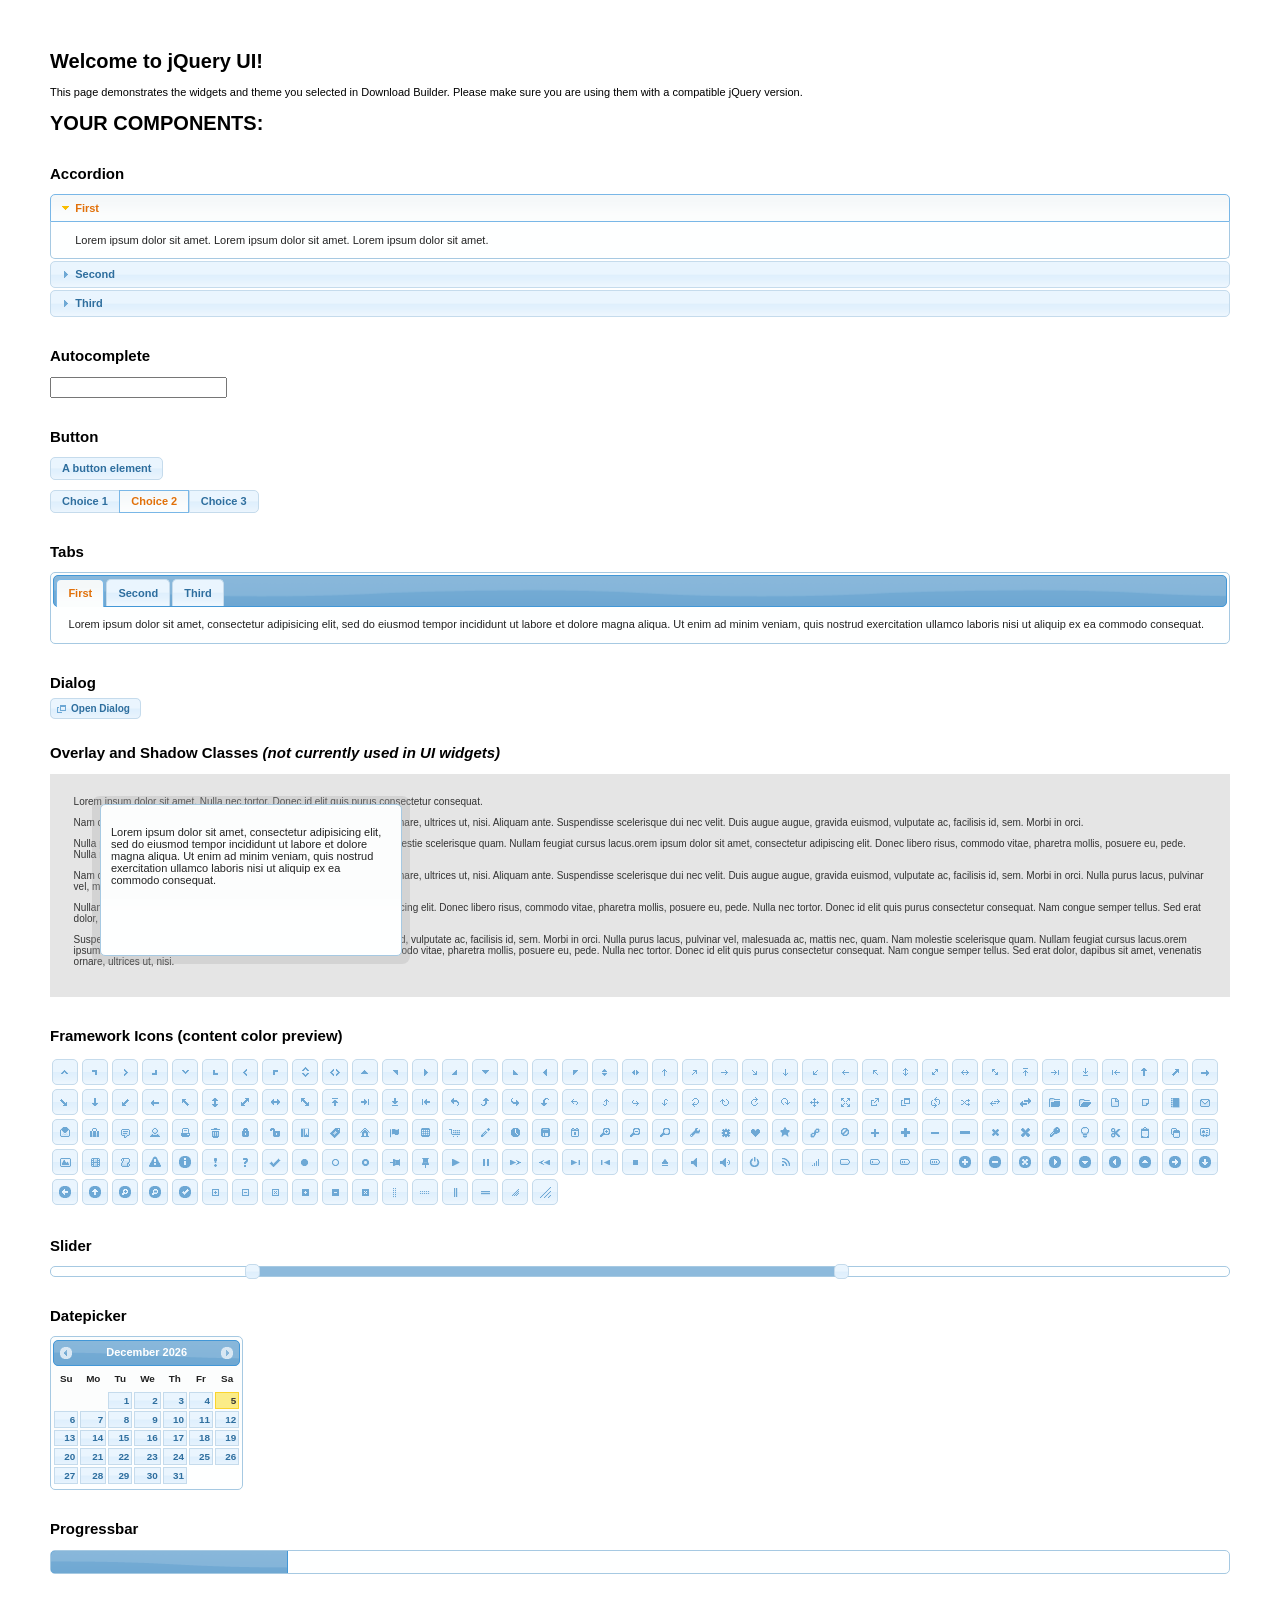
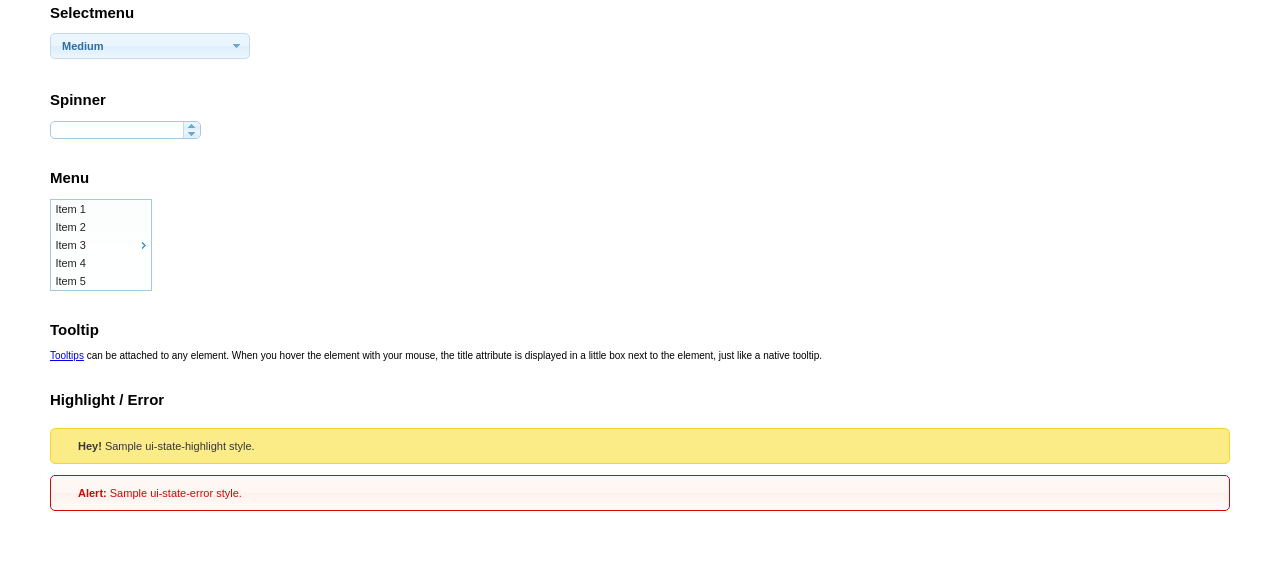
==== index.html @ 369e03dc "jquery-ui and jquery-2.4.1" ====
<!doctype html>
<html lang="us">
<head>
	<meta charset="utf-8">
	<title>jQuery UI Example Page</title>
	<link href="jquery-ui.css" rel="stylesheet">
	<style>
	body{
		font: 62.5% "Trebuchet MS", sans-serif;
		margin: 50px;
	}
	.demoHeaders {
		margin-top: 2em;
	}
	#dialog-link {
		padding: .4em 1em .4em 20px;
		text-decoration: none;
		position: relative;
	}
	#dialog-link span.ui-icon {
		margin: 0 5px 0 0;
		position: absolute;
		left: .2em;
		top: 50%;
		margin-top: -8px;
	}
	#icons {
		margin: 0;
		padding: 0;
	}
	#icons li {
		margin: 2px;
		position: relative;
		padding: 4px 0;
		cursor: pointer;
		float: left;
		list-style: none;
	}
	#icons span.ui-icon {
		float: left;
		margin: 0 4px;
	}
	.fakewindowcontain .ui-widget-overlay {
		position: absolute;
	}
	select {
		width: 200px;
	}
	</style>
</head>
<body>

<h1>Welcome to jQuery UI!</h1>

<div class="ui-widget">
	<p>This page demonstrates the widgets and theme you selected in Download Builder. Please make sure you are using them with a compatible jQuery version.</p>
</div>

<h1>YOUR COMPONENTS:</h1>


<!-- Accordion -->
<h2 class="demoHeaders">Accordion</h2>
<div id="accordion">
	<h3>First</h3>
	<div>Lorem ipsum dolor sit amet. Lorem ipsum dolor sit amet. Lorem ipsum dolor sit amet.</div>
	<h3>Second</h3>
	<div>Phasellus mattis tincidunt nibh.</div>
	<h3>Third</h3>
	<div>Nam dui erat, auctor a, dignissim quis.</div>
</div>



<!-- Autocomplete -->
<h2 class="demoHeaders">Autocomplete</h2>
<div>
	<input id="autocomplete" title="type &quot;a&quot;">
</div>



<!-- Button -->
<h2 class="demoHeaders">Button</h2>
<button id="button">A button element</button>
<form style="margin-top: 1em;">
	<div id="radioset">
		<input type="radio" id="radio1" name="radio"><label for="radio1">Choice 1</label>
		<input type="radio" id="radio2" name="radio" checked="checked"><label for="radio2">Choice 2</label>
		<input type="radio" id="radio3" name="radio"><label for="radio3">Choice 3</label>
	</div>
</form>



<!-- Tabs -->
<h2 class="demoHeaders">Tabs</h2>
<div id="tabs">
	<ul>
		<li><a href="#tabs-1">First</a></li>
		<li><a href="#tabs-2">Second</a></li>
		<li><a href="#tabs-3">Third</a></li>
	</ul>
	<div id="tabs-1">Lorem ipsum dolor sit amet, consectetur adipisicing elit, sed do eiusmod tempor incididunt ut labore et dolore magna aliqua. Ut enim ad minim veniam, quis nostrud exercitation ullamco laboris nisi ut aliquip ex ea commodo consequat.</div>
	<div id="tabs-2">Phasellus mattis tincidunt nibh. Cras orci urna, blandit id, pretium vel, aliquet ornare, felis. Maecenas scelerisque sem non nisl. Fusce sed lorem in enim dictum bibendum.</div>
	<div id="tabs-3">Nam dui erat, auctor a, dignissim quis, sollicitudin eu, felis. Pellentesque nisi urna, interdum eget, sagittis et, consequat vestibulum, lacus. Mauris porttitor ullamcorper augue.</div>
</div>



<!-- Dialog NOTE: Dialog is not generated by UI in this demo so it can be visually styled in themeroller-->
<h2 class="demoHeaders">Dialog</h2>
<p><a href="#" id="dialog-link" class="ui-state-default ui-corner-all"><span class="ui-icon ui-icon-newwin"></span>Open Dialog</a></p>

<h2 class="demoHeaders">Overlay and Shadow Classes <em>(not currently used in UI widgets)</em></h2>
<div style="position: relative; width: 96%; height: 200px; padding:1% 2%; overflow:hidden;" class="fakewindowcontain">
	<p>Lorem ipsum dolor sit amet,  Nulla nec tortor. Donec id elit quis purus consectetur consequat. </p><p>Nam congue semper tellus. Sed erat dolor, dapibus sit amet, venenatis ornare, ultrices ut, nisi. Aliquam ante. Suspendisse scelerisque dui nec velit. Duis augue augue, gravida euismod, vulputate ac, facilisis id, sem. Morbi in orci. </p><p>Nulla purus lacus, pulvinar vel, malesuada ac, mattis nec, quam. Nam molestie scelerisque quam. Nullam feugiat cursus lacus.orem ipsum dolor sit amet, consectetur adipiscing elit. Donec libero risus, commodo vitae, pharetra mollis, posuere eu, pede. Nulla nec tortor. Donec id elit quis purus consectetur consequat. </p><p>Nam congue semper tellus. Sed erat dolor, dapibus sit amet, venenatis ornare, ultrices ut, nisi. Aliquam ante. Suspendisse scelerisque dui nec velit. Duis augue augue, gravida euismod, vulputate ac, facilisis id, sem. Morbi in orci. Nulla purus lacus, pulvinar vel, malesuada ac, mattis nec, quam. Nam molestie scelerisque quam. </p><p>Nullam feugiat cursus lacus.orem ipsum dolor sit amet, consectetur adipiscing elit. Donec libero risus, commodo vitae, pharetra mollis, posuere eu, pede. Nulla nec tortor. Donec id elit quis purus consectetur consequat. Nam congue semper tellus. Sed erat dolor, dapibus sit amet, venenatis ornare, ultrices ut, nisi. Aliquam ante. </p><p>Suspendisse scelerisque dui nec velit. Duis augue augue, gravida euismod, vulputate ac, facilisis id, sem. Morbi in orci. Nulla purus lacus, pulvinar vel, malesuada ac, mattis nec, quam. Nam molestie scelerisque quam. Nullam feugiat cursus lacus.orem ipsum dolor sit amet, consectetur adipiscing elit. Donec libero risus, commodo vitae, pharetra mollis, posuere eu, pede. Nulla nec tortor. Donec id elit quis purus consectetur consequat. Nam congue semper tellus. Sed erat dolor, dapibus sit amet, venenatis ornare, ultrices ut, nisi. </p>

	<!-- ui-dialog -->
	<div class="ui-overlay"><div class="ui-widget-overlay"></div><div class="ui-widget-shadow ui-corner-all" style="width: 302px; height: 152px; position: absolute; left: 50px; top: 30px;"></div></div>
	<div style="position: absolute; width: 280px; height: 130px;left: 50px; top: 30px; padding: 10px;" class="ui-widget ui-widget-content ui-corner-all">
		<div class="ui-dialog-content ui-widget-content" style="background: none; border: 0;">
			<p>Lorem ipsum dolor sit amet, consectetur adipisicing elit, sed do eiusmod tempor incididunt ut labore et dolore magna aliqua. Ut enim ad minim veniam, quis nostrud exercitation ullamco laboris nisi ut aliquip ex ea commodo consequat.</p>
		</div>
	</div>

</div>

<!-- ui-dialog -->
<div id="dialog" title="Dialog Title">
	<p>Lorem ipsum dolor sit amet, consectetur adipisicing elit, sed do eiusmod tempor incididunt ut labore et dolore magna aliqua. Ut enim ad minim veniam, quis nostrud exercitation ullamco laboris nisi ut aliquip ex ea commodo consequat.</p>
</div>



<h2 class="demoHeaders">Framework Icons (content color preview)</h2>
<ul id="icons" class="ui-widget ui-helper-clearfix">
	<li class="ui-state-default ui-corner-all" title=".ui-icon-carat-1-n"><span class="ui-icon ui-icon-carat-1-n"></span></li>
	<li class="ui-state-default ui-corner-all" title=".ui-icon-carat-1-ne"><span class="ui-icon ui-icon-carat-1-ne"></span></li>
	<li class="ui-state-default ui-corner-all" title=".ui-icon-carat-1-e"><span class="ui-icon ui-icon-carat-1-e"></span></li>
	<li class="ui-state-default ui-corner-all" title=".ui-icon-carat-1-se"><span class="ui-icon ui-icon-carat-1-se"></span></li>
	<li class="ui-state-default ui-corner-all" title=".ui-icon-carat-1-s"><span class="ui-icon ui-icon-carat-1-s"></span></li>
	<li class="ui-state-default ui-corner-all" title=".ui-icon-carat-1-sw"><span class="ui-icon ui-icon-carat-1-sw"></span></li>
	<li class="ui-state-default ui-corner-all" title=".ui-icon-carat-1-w"><span class="ui-icon ui-icon-carat-1-w"></span></li>
	<li class="ui-state-default ui-corner-all" title=".ui-icon-carat-1-nw"><span class="ui-icon ui-icon-carat-1-nw"></span></li>
	<li class="ui-state-default ui-corner-all" title=".ui-icon-carat-2-n-s"><span class="ui-icon ui-icon-carat-2-n-s"></span></li>
	<li class="ui-state-default ui-corner-all" title=".ui-icon-carat-2-e-w"><span class="ui-icon ui-icon-carat-2-e-w"></span></li>
	<li class="ui-state-default ui-corner-all" title=".ui-icon-triangle-1-n"><span class="ui-icon ui-icon-triangle-1-n"></span></li>
	<li class="ui-state-default ui-corner-all" title=".ui-icon-triangle-1-ne"><span class="ui-icon ui-icon-triangle-1-ne"></span></li>
	<li class="ui-state-default ui-corner-all" title=".ui-icon-triangle-1-e"><span class="ui-icon ui-icon-triangle-1-e"></span></li>
	<li class="ui-state-default ui-corner-all" title=".ui-icon-triangle-1-se"><span class="ui-icon ui-icon-triangle-1-se"></span></li>
	<li class="ui-state-default ui-corner-all" title=".ui-icon-triangle-1-s"><span class="ui-icon ui-icon-triangle-1-s"></span></li>
	<li class="ui-state-default ui-corner-all" title=".ui-icon-triangle-1-sw"><span class="ui-icon ui-icon-triangle-1-sw"></span></li>
	<li class="ui-state-default ui-corner-all" title=".ui-icon-triangle-1-w"><span class="ui-icon ui-icon-triangle-1-w"></span></li>
	<li class="ui-state-default ui-corner-all" title=".ui-icon-triangle-1-nw"><span class="ui-icon ui-icon-triangle-1-nw"></span></li>
	<li class="ui-state-default ui-corner-all" title=".ui-icon-triangle-2-n-s"><span class="ui-icon ui-icon-triangle-2-n-s"></span></li>
	<li class="ui-state-default ui-corner-all" title=".ui-icon-triangle-2-e-w"><span class="ui-icon ui-icon-triangle-2-e-w"></span></li>
	<li class="ui-state-default ui-corner-all" title=".ui-icon-arrow-1-n"><span class="ui-icon ui-icon-arrow-1-n"></span></li>
	<li class="ui-state-default ui-corner-all" title=".ui-icon-arrow-1-ne"><span class="ui-icon ui-icon-arrow-1-ne"></span></li>
	<li class="ui-state-default ui-corner-all" title=".ui-icon-arrow-1-e"><span class="ui-icon ui-icon-arrow-1-e"></span></li>
	<li class="ui-state-default ui-corner-all" title=".ui-icon-arrow-1-se"><span class="ui-icon ui-icon-arrow-1-se"></span></li>
	<li class="ui-state-default ui-corner-all" title=".ui-icon-arrow-1-s"><span class="ui-icon ui-icon-arrow-1-s"></span></li>
	<li class="ui-state-default ui-corner-all" title=".ui-icon-arrow-1-sw"><span class="ui-icon ui-icon-arrow-1-sw"></span></li>
	<li class="ui-state-default ui-corner-all" title=".ui-icon-arrow-1-w"><span class="ui-icon ui-icon-arrow-1-w"></span></li>
	<li class="ui-state-default ui-corner-all" title=".ui-icon-arrow-1-nw"><span class="ui-icon ui-icon-arrow-1-nw"></span></li>
	<li class="ui-state-default ui-corner-all" title=".ui-icon-arrow-2-n-s"><span class="ui-icon ui-icon-arrow-2-n-s"></span></li>
	<li class="ui-state-default ui-corner-all" title=".ui-icon-arrow-2-ne-sw"><span class="ui-icon ui-icon-arrow-2-ne-sw"></span></li>
	<li class="ui-state-default ui-corner-all" title=".ui-icon-arrow-2-e-w"><span class="ui-icon ui-icon-arrow-2-e-w"></span></li>
	<li class="ui-state-default ui-corner-all" title=".ui-icon-arrow-2-se-nw"><span class="ui-icon ui-icon-arrow-2-se-nw"></span></li>
	<li class="ui-state-default ui-corner-all" title=".ui-icon-arrowstop-1-n"><span class="ui-icon ui-icon-arrowstop-1-n"></span></li>
	<li class="ui-state-default ui-corner-all" title=".ui-icon-arrowstop-1-e"><span class="ui-icon ui-icon-arrowstop-1-e"></span></li>
	<li class="ui-state-default ui-corner-all" title=".ui-icon-arrowstop-1-s"><span class="ui-icon ui-icon-arrowstop-1-s"></span></li>
	<li class="ui-state-default ui-corner-all" title=".ui-icon-arrowstop-1-w"><span class="ui-icon ui-icon-arrowstop-1-w"></span></li>
	<li class="ui-state-default ui-corner-all" title=".ui-icon-arrowthick-1-n"><span class="ui-icon ui-icon-arrowthick-1-n"></span></li>
	<li class="ui-state-default ui-corner-all" title=".ui-icon-arrowthick-1-ne"><span class="ui-icon ui-icon-arrowthick-1-ne"></span></li>
	<li class="ui-state-default ui-corner-all" title=".ui-icon-arrowthick-1-e"><span class="ui-icon ui-icon-arrowthick-1-e"></span></li>
	<li class="ui-state-default ui-corner-all" title=".ui-icon-arrowthick-1-se"><span class="ui-icon ui-icon-arrowthick-1-se"></span></li>
	<li class="ui-state-default ui-corner-all" title=".ui-icon-arrowthick-1-s"><span class="ui-icon ui-icon-arrowthick-1-s"></span></li>
	<li class="ui-state-default ui-corner-all" title=".ui-icon-arrowthick-1-sw"><span class="ui-icon ui-icon-arrowthick-1-sw"></span></li>
	<li class="ui-state-default ui-corner-all" title=".ui-icon-arrowthick-1-w"><span class="ui-icon ui-icon-arrowthick-1-w"></span></li>
	<li class="ui-state-default ui-corner-all" title=".ui-icon-arrowthick-1-nw"><span class="ui-icon ui-icon-arrowthick-1-nw"></span></li>
	<li class="ui-state-default ui-corner-all" title=".ui-icon-arrowthick-2-n-s"><span class="ui-icon ui-icon-arrowthick-2-n-s"></span></li>
	<li class="ui-state-default ui-corner-all" title=".ui-icon-arrowthick-2-ne-sw"><span class="ui-icon ui-icon-arrowthick-2-ne-sw"></span></li>
	<li class="ui-state-default ui-corner-all" title=".ui-icon-arrowthick-2-e-w"><span class="ui-icon ui-icon-arrowthick-2-e-w"></span></li>
	<li class="ui-state-default ui-corner-all" title=".ui-icon-arrowthick-2-se-nw"><span class="ui-icon ui-icon-arrowthick-2-se-nw"></span></li>
	<li class="ui-state-default ui-corner-all" title=".ui-icon-arrowthickstop-1-n"><span class="ui-icon ui-icon-arrowthickstop-1-n"></span></li>
	<li class="ui-state-default ui-corner-all" title=".ui-icon-arrowthickstop-1-e"><span class="ui-icon ui-icon-arrowthickstop-1-e"></span></li>
	<li class="ui-state-default ui-corner-all" title=".ui-icon-arrowthickstop-1-s"><span class="ui-icon ui-icon-arrowthickstop-1-s"></span></li>
	<li class="ui-state-default ui-corner-all" title=".ui-icon-arrowthickstop-1-w"><span class="ui-icon ui-icon-arrowthickstop-1-w"></span></li>
	<li class="ui-state-default ui-corner-all" title=".ui-icon-arrowreturnthick-1-w"><span class="ui-icon ui-icon-arrowreturnthick-1-w"></span></li>
	<li class="ui-state-default ui-corner-all" title=".ui-icon-arrowreturnthick-1-n"><span class="ui-icon ui-icon-arrowreturnthick-1-n"></span></li>
	<li class="ui-state-default ui-corner-all" title=".ui-icon-arrowreturnthick-1-e"><span class="ui-icon ui-icon-arrowreturnthick-1-e"></span></li>
	<li class="ui-state-default ui-corner-all" title=".ui-icon-arrowreturnthick-1-s"><span class="ui-icon ui-icon-arrowreturnthick-1-s"></span></li>
	<li class="ui-state-default ui-corner-all" title=".ui-icon-arrowreturn-1-w"><span class="ui-icon ui-icon-arrowreturn-1-w"></span></li>
	<li class="ui-state-default ui-corner-all" title=".ui-icon-arrowreturn-1-n"><span class="ui-icon ui-icon-arrowreturn-1-n"></span></li>
	<li class="ui-state-default ui-corner-all" title=".ui-icon-arrowreturn-1-e"><span class="ui-icon ui-icon-arrowreturn-1-e"></span></li>
	<li class="ui-state-default ui-corner-all" title=".ui-icon-arrowreturn-1-s"><span class="ui-icon ui-icon-arrowreturn-1-s"></span></li>
	<li class="ui-state-default ui-corner-all" title=".ui-icon-arrowrefresh-1-w"><span class="ui-icon ui-icon-arrowrefresh-1-w"></span></li>
	<li class="ui-state-default ui-corner-all" title=".ui-icon-arrowrefresh-1-n"><span class="ui-icon ui-icon-arrowrefresh-1-n"></span></li>
	<li class="ui-state-default ui-corner-all" title=".ui-icon-arrowrefresh-1-e"><span class="ui-icon ui-icon-arrowrefresh-1-e"></span></li>
	<li class="ui-state-default ui-corner-all" title=".ui-icon-arrowrefresh-1-s"><span class="ui-icon ui-icon-arrowrefresh-1-s"></span></li>
	<li class="ui-state-default ui-corner-all" title=".ui-icon-arrow-4"><span class="ui-icon ui-icon-arrow-4"></span></li>
	<li class="ui-state-default ui-corner-all" title=".ui-icon-arrow-4-diag"><span class="ui-icon ui-icon-arrow-4-diag"></span></li>
	<li class="ui-state-default ui-corner-all" title=".ui-icon-extlink"><span class="ui-icon ui-icon-extlink"></span></li>
	<li class="ui-state-default ui-corner-all" title=".ui-icon-newwin"><span class="ui-icon ui-icon-newwin"></span></li>
	<li class="ui-state-default ui-corner-all" title=".ui-icon-refresh"><span class="ui-icon ui-icon-refresh"></span></li>
	<li class="ui-state-default ui-corner-all" title=".ui-icon-shuffle"><span class="ui-icon ui-icon-shuffle"></span></li>
	<li class="ui-state-default ui-corner-all" title=".ui-icon-transfer-e-w"><span class="ui-icon ui-icon-transfer-e-w"></span></li>
	<li class="ui-state-default ui-corner-all" title=".ui-icon-transferthick-e-w"><span class="ui-icon ui-icon-transferthick-e-w"></span></li>
	<li class="ui-state-default ui-corner-all" title=".ui-icon-folder-collapsed"><span class="ui-icon ui-icon-folder-collapsed"></span></li>
	<li class="ui-state-default ui-corner-all" title=".ui-icon-folder-open"><span class="ui-icon ui-icon-folder-open"></span></li>
	<li class="ui-state-default ui-corner-all" title=".ui-icon-document"><span class="ui-icon ui-icon-document"></span></li>
	<li class="ui-state-default ui-corner-all" title=".ui-icon-document-b"><span class="ui-icon ui-icon-document-b"></span></li>
	<li class="ui-state-default ui-corner-all" title=".ui-icon-note"><span class="ui-icon ui-icon-note"></span></li>
	<li class="ui-state-default ui-corner-all" title=".ui-icon-mail-closed"><span class="ui-icon ui-icon-mail-closed"></span></li>
	<li class="ui-state-default ui-corner-all" title=".ui-icon-mail-open"><span class="ui-icon ui-icon-mail-open"></span></li>
	<li class="ui-state-default ui-corner-all" title=".ui-icon-suitcase"><span class="ui-icon ui-icon-suitcase"></span></li>
	<li class="ui-state-default ui-corner-all" title=".ui-icon-comment"><span class="ui-icon ui-icon-comment"></span></li>
	<li class="ui-state-default ui-corner-all" title=".ui-icon-person"><span class="ui-icon ui-icon-person"></span></li>
	<li class="ui-state-default ui-corner-all" title=".ui-icon-print"><span class="ui-icon ui-icon-print"></span></li>
	<li class="ui-state-default ui-corner-all" title=".ui-icon-trash"><span class="ui-icon ui-icon-trash"></span></li>
	<li class="ui-state-default ui-corner-all" title=".ui-icon-locked"><span class="ui-icon ui-icon-locked"></span></li>
	<li class="ui-state-default ui-corner-all" title=".ui-icon-unlocked"><span class="ui-icon ui-icon-unlocked"></span></li>
	<li class="ui-state-default ui-corner-all" title=".ui-icon-bookmark"><span class="ui-icon ui-icon-bookmark"></span></li>
	<li class="ui-state-default ui-corner-all" title=".ui-icon-tag"><span class="ui-icon ui-icon-tag"></span></li>
	<li class="ui-state-default ui-corner-all" title=".ui-icon-home"><span class="ui-icon ui-icon-home"></span></li>
	<li class="ui-state-default ui-corner-all" title=".ui-icon-flag"><span class="ui-icon ui-icon-flag"></span></li>
	<li class="ui-state-default ui-corner-all" title=".ui-icon-calculator"><span class="ui-icon ui-icon-calculator"></span></li>
	<li class="ui-state-default ui-corner-all" title=".ui-icon-cart"><span class="ui-icon ui-icon-cart"></span></li>
	<li class="ui-state-default ui-corner-all" title=".ui-icon-pencil"><span class="ui-icon ui-icon-pencil"></span></li>
	<li class="ui-state-default ui-corner-all" title=".ui-icon-clock"><span class="ui-icon ui-icon-clock"></span></li>
	<li class="ui-state-default ui-corner-all" title=".ui-icon-disk"><span class="ui-icon ui-icon-disk"></span></li>
	<li class="ui-state-default ui-corner-all" title=".ui-icon-calendar"><span class="ui-icon ui-icon-calendar"></span></li>
	<li class="ui-state-default ui-corner-all" title=".ui-icon-zoomin"><span class="ui-icon ui-icon-zoomin"></span></li>
	<li class="ui-state-default ui-corner-all" title=".ui-icon-zoomout"><span class="ui-icon ui-icon-zoomout"></span></li>
	<li class="ui-state-default ui-corner-all" title=".ui-icon-search"><span class="ui-icon ui-icon-search"></span></li>
	<li class="ui-state-default ui-corner-all" title=".ui-icon-wrench"><span class="ui-icon ui-icon-wrench"></span></li>
	<li class="ui-state-default ui-corner-all" title=".ui-icon-gear"><span class="ui-icon ui-icon-gear"></span></li>
	<li class="ui-state-default ui-corner-all" title=".ui-icon-heart"><span class="ui-icon ui-icon-heart"></span></li>
	<li class="ui-state-default ui-corner-all" title=".ui-icon-star"><span class="ui-icon ui-icon-star"></span></li>
	<li class="ui-state-default ui-corner-all" title=".ui-icon-link"><span class="ui-icon ui-icon-link"></span></li>
	<li class="ui-state-default ui-corner-all" title=".ui-icon-cancel"><span class="ui-icon ui-icon-cancel"></span></li>
	<li class="ui-state-default ui-corner-all" title=".ui-icon-plus"><span class="ui-icon ui-icon-plus"></span></li>
	<li class="ui-state-default ui-corner-all" title=".ui-icon-plusthick"><span class="ui-icon ui-icon-plusthick"></span></li>
	<li class="ui-state-default ui-corner-all" title=".ui-icon-minus"><span class="ui-icon ui-icon-minus"></span></li>
	<li class="ui-state-default ui-corner-all" title=".ui-icon-minusthick"><span class="ui-icon ui-icon-minusthick"></span></li>
	<li class="ui-state-default ui-corner-all" title=".ui-icon-close"><span class="ui-icon ui-icon-close"></span></li>
	<li class="ui-state-default ui-corner-all" title=".ui-icon-closethick"><span class="ui-icon ui-icon-closethick"></span></li>
	<li class="ui-state-default ui-corner-all" title=".ui-icon-key"><span class="ui-icon ui-icon-key"></span></li>
	<li class="ui-state-default ui-corner-all" title=".ui-icon-lightbulb"><span class="ui-icon ui-icon-lightbulb"></span></li>
	<li class="ui-state-default ui-corner-all" title=".ui-icon-scissors"><span class="ui-icon ui-icon-scissors"></span></li>
	<li class="ui-state-default ui-corner-all" title=".ui-icon-clipboard"><span class="ui-icon ui-icon-clipboard"></span></li>
	<li class="ui-state-default ui-corner-all" title=".ui-icon-copy"><span class="ui-icon ui-icon-copy"></span></li>
	<li class="ui-state-default ui-corner-all" title=".ui-icon-contact"><span class="ui-icon ui-icon-contact"></span></li>
	<li class="ui-state-default ui-corner-all" title=".ui-icon-image"><span class="ui-icon ui-icon-image"></span></li>
	<li class="ui-state-default ui-corner-all" title=".ui-icon-video"><span class="ui-icon ui-icon-video"></span></li>
	<li class="ui-state-default ui-corner-all" title=".ui-icon-script"><span class="ui-icon ui-icon-script"></span></li>
	<li class="ui-state-default ui-corner-all" title=".ui-icon-alert"><span class="ui-icon ui-icon-alert"></span></li>
	<li class="ui-state-default ui-corner-all" title=".ui-icon-info"><span class="ui-icon ui-icon-info"></span></li>
	<li class="ui-state-default ui-corner-all" title=".ui-icon-notice"><span class="ui-icon ui-icon-notice"></span></li>
	<li class="ui-state-default ui-corner-all" title=".ui-icon-help"><span class="ui-icon ui-icon-help"></span></li>
	<li class="ui-state-default ui-corner-all" title=".ui-icon-check"><span class="ui-icon ui-icon-check"></span></li>
	<li class="ui-state-default ui-corner-all" title=".ui-icon-bullet"><span class="ui-icon ui-icon-bullet"></span></li>
	<li class="ui-state-default ui-corner-all" title=".ui-icon-radio-off"><span class="ui-icon ui-icon-radio-off"></span></li>
	<li class="ui-state-default ui-corner-all" title=".ui-icon-radio-on"><span class="ui-icon ui-icon-radio-on"></span></li>
	<li class="ui-state-default ui-corner-all" title=".ui-icon-pin-w"><span class="ui-icon ui-icon-pin-w"></span></li>
	<li class="ui-state-default ui-corner-all" title=".ui-icon-pin-s"><span class="ui-icon ui-icon-pin-s"></span></li>
	<li class="ui-state-default ui-corner-all" title=".ui-icon-play"><span class="ui-icon ui-icon-play"></span></li>
	<li class="ui-state-default ui-corner-all" title=".ui-icon-pause"><span class="ui-icon ui-icon-pause"></span></li>
	<li class="ui-state-default ui-corner-all" title=".ui-icon-seek-next"><span class="ui-icon ui-icon-seek-next"></span></li>
	<li class="ui-state-default ui-corner-all" title=".ui-icon-seek-prev"><span class="ui-icon ui-icon-seek-prev"></span></li>
	<li class="ui-state-default ui-corner-all" title=".ui-icon-seek-end"><span class="ui-icon ui-icon-seek-end"></span></li>
	<li class="ui-state-default ui-corner-all" title=".ui-icon-seek-first"><span class="ui-icon ui-icon-seek-first"></span></li>
	<li class="ui-state-default ui-corner-all" title=".ui-icon-stop"><span class="ui-icon ui-icon-stop"></span></li>
	<li class="ui-state-default ui-corner-all" title=".ui-icon-eject"><span class="ui-icon ui-icon-eject"></span></li>
	<li class="ui-state-default ui-corner-all" title=".ui-icon-volume-off"><span class="ui-icon ui-icon-volume-off"></span></li>
	<li class="ui-state-default ui-corner-all" title=".ui-icon-volume-on"><span class="ui-icon ui-icon-volume-on"></span></li>
	<li class="ui-state-default ui-corner-all" title=".ui-icon-power"><span class="ui-icon ui-icon-power"></span></li>
	<li class="ui-state-default ui-corner-all" title=".ui-icon-signal-diag"><span class="ui-icon ui-icon-signal-diag"></span></li>
	<li class="ui-state-default ui-corner-all" title=".ui-icon-signal"><span class="ui-icon ui-icon-signal"></span></li>
	<li class="ui-state-default ui-corner-all" title=".ui-icon-battery-0"><span class="ui-icon ui-icon-battery-0"></span></li>
	<li class="ui-state-default ui-corner-all" title=".ui-icon-battery-1"><span class="ui-icon ui-icon-battery-1"></span></li>
	<li class="ui-state-default ui-corner-all" title=".ui-icon-battery-2"><span class="ui-icon ui-icon-battery-2"></span></li>
	<li class="ui-state-default ui-corner-all" title=".ui-icon-battery-3"><span class="ui-icon ui-icon-battery-3"></span></li>
	<li class="ui-state-default ui-corner-all" title=".ui-icon-circle-plus"><span class="ui-icon ui-icon-circle-plus"></span></li>
	<li class="ui-state-default ui-corner-all" title=".ui-icon-circle-minus"><span class="ui-icon ui-icon-circle-minus"></span></li>
	<li class="ui-state-default ui-corner-all" title=".ui-icon-circle-close"><span class="ui-icon ui-icon-circle-close"></span></li>
	<li class="ui-state-default ui-corner-all" title=".ui-icon-circle-triangle-e"><span class="ui-icon ui-icon-circle-triangle-e"></span></li>
	<li class="ui-state-default ui-corner-all" title=".ui-icon-circle-triangle-s"><span class="ui-icon ui-icon-circle-triangle-s"></span></li>
	<li class="ui-state-default ui-corner-all" title=".ui-icon-circle-triangle-w"><span class="ui-icon ui-icon-circle-triangle-w"></span></li>
	<li class="ui-state-default ui-corner-all" title=".ui-icon-circle-triangle-n"><span class="ui-icon ui-icon-circle-triangle-n"></span></li>
	<li class="ui-state-default ui-corner-all" title=".ui-icon-circle-arrow-e"><span class="ui-icon ui-icon-circle-arrow-e"></span></li>
	<li class="ui-state-default ui-corner-all" title=".ui-icon-circle-arrow-s"><span class="ui-icon ui-icon-circle-arrow-s"></span></li>
	<li class="ui-state-default ui-corner-all" title=".ui-icon-circle-arrow-w"><span class="ui-icon ui-icon-circle-arrow-w"></span></li>
	<li class="ui-state-default ui-corner-all" title=".ui-icon-circle-arrow-n"><span class="ui-icon ui-icon-circle-arrow-n"></span></li>
	<li class="ui-state-default ui-corner-all" title=".ui-icon-circle-zoomin"><span class="ui-icon ui-icon-circle-zoomin"></span></li>
	<li class="ui-state-default ui-corner-all" title=".ui-icon-circle-zoomout"><span class="ui-icon ui-icon-circle-zoomout"></span></li>
	<li class="ui-state-default ui-corner-all" title=".ui-icon-circle-check"><span class="ui-icon ui-icon-circle-check"></span></li>
	<li class="ui-state-default ui-corner-all" title=".ui-icon-circlesmall-plus"><span class="ui-icon ui-icon-circlesmall-plus"></span></li>
	<li class="ui-state-default ui-corner-all" title=".ui-icon-circlesmall-minus"><span class="ui-icon ui-icon-circlesmall-minus"></span></li>
	<li class="ui-state-default ui-corner-all" title=".ui-icon-circlesmall-close"><span class="ui-icon ui-icon-circlesmall-close"></span></li>
	<li class="ui-state-default ui-corner-all" title=".ui-icon-squaresmall-plus"><span class="ui-icon ui-icon-squaresmall-plus"></span></li>
	<li class="ui-state-default ui-corner-all" title=".ui-icon-squaresmall-minus"><span class="ui-icon ui-icon-squaresmall-minus"></span></li>
	<li class="ui-state-default ui-corner-all" title=".ui-icon-squaresmall-close"><span class="ui-icon ui-icon-squaresmall-close"></span></li>
	<li class="ui-state-default ui-corner-all" title=".ui-icon-grip-dotted-vertical"><span class="ui-icon ui-icon-grip-dotted-vertical"></span></li>
	<li class="ui-state-default ui-corner-all" title=".ui-icon-grip-dotted-horizontal"><span class="ui-icon ui-icon-grip-dotted-horizontal"></span></li>
	<li class="ui-state-default ui-corner-all" title=".ui-icon-grip-solid-vertical"><span class="ui-icon ui-icon-grip-solid-vertical"></span></li>
	<li class="ui-state-default ui-corner-all" title=".ui-icon-grip-solid-horizontal"><span class="ui-icon ui-icon-grip-solid-horizontal"></span></li>
	<li class="ui-state-default ui-corner-all" title=".ui-icon-gripsmall-diagonal-se"><span class="ui-icon ui-icon-gripsmall-diagonal-se"></span></li>
	<li class="ui-state-default ui-corner-all" title=".ui-icon-grip-diagonal-se"><span class="ui-icon ui-icon-grip-diagonal-se"></span></li>
</ul>


<!-- Slider -->
<h2 class="demoHeaders">Slider</h2>
<div id="slider"></div>



<!-- Datepicker -->
<h2 class="demoHeaders">Datepicker</h2>
<div id="datepicker"></div>



<!-- Progressbar -->
<h2 class="demoHeaders">Progressbar</h2>
<div id="progressbar"></div>



<!-- Progressbar -->
<h2 class="demoHeaders">Selectmenu</h2>
<select id="selectmenu">
	<option>Slower</option>
	<option>Slow</option>
	<option selected="selected">Medium</option>
	<option>Fast</option>
	<option>Faster</option>
</select>



<!-- Spinner -->
<h2 class="demoHeaders">Spinner</h2>
<input id="spinner">



<!-- Menu -->
<h2 class="demoHeaders">Menu</h2>
<ul style="width:100px;" id="menu">
	<li>Item 1</li>
	<li>Item 2</li>
	<li>Item 3
		<ul>
			<li>Item 3-1</li>
			<li>Item 3-2</li>
			<li>Item 3-3</li>
			<li>Item 3-4</li>
			<li>Item 3-5</li>
		</ul>
	</li>
	<li>Item 4</li>
	<li>Item 5</li>
</ul>



<!-- Tooltip -->
<h2 class="demoHeaders">Tooltip</h2>
<p id="tooltip">
	<a href="#" title="That&apos;s what this widget is">Tooltips</a> can be attached to any element. When you hover
the element with your mouse, the title attribute is displayed in a little box next to the element, just like a native tooltip.
</p>


<!-- Highlight / Error -->
<h2 class="demoHeaders">Highlight / Error</h2>
<div class="ui-widget">
	<div class="ui-state-highlight ui-corner-all" style="margin-top: 20px; padding: 0 .7em;">
		<p><span class="ui-icon ui-icon-info" style="float: left; margin-right: .3em;"></span>
		<strong>Hey!</strong> Sample ui-state-highlight style.</p>
	</div>
</div>
<br>
<div class="ui-widget">
	<div class="ui-state-error ui-corner-all" style="padding: 0 .7em;">
		<p><span class="ui-icon ui-icon-alert" style="float: left; margin-right: .3em;"></span>
		<strong>Alert:</strong> Sample ui-state-error style.</p>
	</div>
</div>

<script src="external/jquery/jquery.js"></script>
<script src="jquery-ui.js"></script>
<script>

$( "#accordion" ).accordion();



var availableTags = [
	"ActionScript",
	"AppleScript",
	"Asp",
	"BASIC",
	"C",
	"C++",
	"Clojure",
	"COBOL",
	"ColdFusion",
	"Erlang",
	"Fortran",
	"Groovy",
	"Haskell",
	"Java",
	"JavaScript",
	"Lisp",
	"Perl",
	"PHP",
	"Python",
	"Ruby",
	"Scala",
	"Scheme"
];
$( "#autocomplete" ).autocomplete({
	source: availableTags
});



$( "#button" ).button();
$( "#radioset" ).buttonset();



$( "#tabs" ).tabs();



$( "#dialog" ).dialog({
	autoOpen: false,
	width: 400,
	buttons: [
		{
			text: "Ok",
			click: function() {
				$( this ).dialog( "close" );
			}
		},
		{
			text: "Cancel",
			click: function() {
				$( this ).dialog( "close" );
			}
		}
	]
});

// Link to open the dialog
$( "#dialog-link" ).click(function( event ) {
	$( "#dialog" ).dialog( "open" );
	event.preventDefault();
});



$( "#datepicker" ).datepicker({
	inline: true
});



$( "#slider" ).slider({
	range: true,
	values: [ 17, 67 ]
});



$( "#progressbar" ).progressbar({
	value: 20
});



$( "#spinner" ).spinner();



$( "#menu" ).menu();



$( "#tooltip" ).tooltip();



$( "#selectmenu" ).selectmenu();


// Hover states on the static widgets
$( "#dialog-link, #icons li" ).hover(
	function() {
		$( this ).addClass( "ui-state-hover" );
	},
	function() {
		$( this ).removeClass( "ui-state-hover" );
	}
);
</script>
</body>
</html>
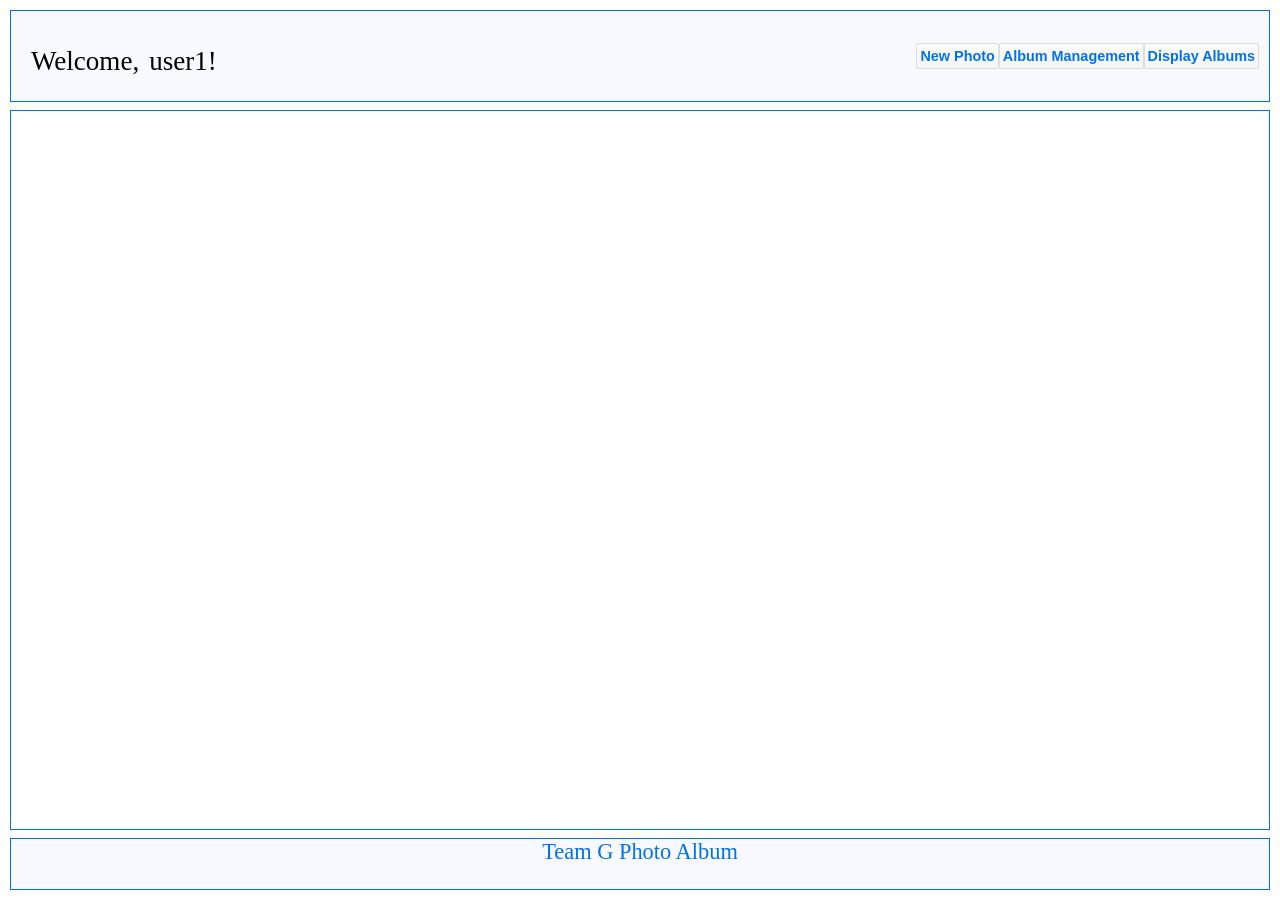
==== commit 6bb54b2b: "init save" ====
--- a/index.html
+++ b/index.html
@@ -1,513 +1,47 @@
-<!doctype html>
-<html lang="us">
-<head>
-	<meta charset="utf-8">
-	<title>jQuery UI Example Page</title>
-	<link href="jquery-ui.css" rel="stylesheet">
-	<style>
-	body{
-		font: 62.5% "Trebuchet MS", sans-serif;
-		margin: 50px;
-	}
-	.demoHeaders {
-		margin-top: 2em;
-	}
-	#dialog-link {
-		padding: .4em 1em .4em 20px;
-		text-decoration: none;
-		position: relative;
-	}
-	#dialog-link span.ui-icon {
-		margin: 0 5px 0 0;
-		position: absolute;
-		left: .2em;
-		top: 50%;
-		margin-top: -8px;
-	}
-	#icons {
-		margin: 0;
-		padding: 0;
-	}
-	#icons li {
-		margin: 2px;
-		position: relative;
-		padding: 4px 0;
-		cursor: pointer;
-		float: left;
-		list-style: none;
-	}
-	#icons span.ui-icon {
-		float: left;
-		margin: 0 4px;
-	}
-	.fakewindowcontain .ui-widget-overlay {
-		position: absolute;
-	}
-	select {
-		width: 200px;
-	}
-	</style>
-</head>
-<body>
+<!DOCTYPE HTML>
+<html>
+	<head>
+		<meta charset=UTF-8>
+		<title>Photo Album</title>
+		<link rel="stylesheet" type="text/css" href="jquery-ui.css">
+		<link rel="stylesheet" type="text/css" href="jquery-ui.theme.css">
+		<link rel="stylesheet" type="text/css" href="photoalbum.css">
+		
+		<script src="jquery-2.1.4.min.js"></script>
+		<script src="jquery-ui.js"></script>
+		
+		<script src="User.js"></script>
+		<script src="Photo.js"></script>
+		<script src="Album.js"></script>
+		
+		<script src="testdata.js"></script>
+		
+		<script src="login.js"></script>		
+		<script src="albumselect.js"></script>
+		<script src="albummgmt.js"></script>
+		<script src="upload.js"></script>
+		<script src="displayalbum.js"></script>
+		<script src="addphotostoalbum.js"></script>
+		<script src="photomgmt.js"></script>
+		<script src="serialize.js"></script>
+		
+		
+		<style>				
+		</style>
+		
+		<script>
+			$(document).ready(function() {
+				$("#headerbar").load("header.html #headerwrap", function() {
+					readyLoginDiv();
+				});
+			});
+		</script>
 
-<h1>Welcome to jQuery UI!</h1>
-
-<div class="ui-widget">
-	<p>This page demonstrates the widgets and theme you selected in Download Builder. Please make sure you are using them with a compatible jQuery version.</p>
-</div>
-
-<h1>YOUR COMPONENTS:</h1>
-
-
-<!-- Accordion -->
-<h2 class="demoHeaders">Accordion</h2>
-<div id="accordion">
-	<h3>First</h3>
-	<div>Lorem ipsum dolor sit amet. Lorem ipsum dolor sit amet. Lorem ipsum dolor sit amet.</div>
-	<h3>Second</h3>
-	<div>Phasellus mattis tincidunt nibh.</div>
-	<h3>Third</h3>
-	<div>Nam dui erat, auctor a, dignissim quis.</div>
-</div>
-
-
-
-<!-- Autocomplete -->
-<h2 class="demoHeaders">Autocomplete</h2>
-<div>
-	<input id="autocomplete" title="type &quot;a&quot;">
-</div>
-
-
-
-<!-- Button -->
-<h2 class="demoHeaders">Button</h2>
-<button id="button">A button element</button>
-<form style="margin-top: 1em;">
-	<div id="radioset">
-		<input type="radio" id="radio1" name="radio"><label for="radio1">Choice 1</label>
-		<input type="radio" id="radio2" name="radio" checked="checked"><label for="radio2">Choice 2</label>
-		<input type="radio" id="radio3" name="radio"><label for="radio3">Choice 3</label>
-	</div>
-</form>
-
-
-
-<!-- Tabs -->
-<h2 class="demoHeaders">Tabs</h2>
-<div id="tabs">
-	<ul>
-		<li><a href="#tabs-1">First</a></li>
-		<li><a href="#tabs-2">Second</a></li>
-		<li><a href="#tabs-3">Third</a></li>
-	</ul>
-	<div id="tabs-1">Lorem ipsum dolor sit amet, consectetur adipisicing elit, sed do eiusmod tempor incididunt ut labore et dolore magna aliqua. Ut enim ad minim veniam, quis nostrud exercitation ullamco laboris nisi ut aliquip ex ea commodo consequat.</div>
-	<div id="tabs-2">Phasellus mattis tincidunt nibh. Cras orci urna, blandit id, pretium vel, aliquet ornare, felis. Maecenas scelerisque sem non nisl. Fusce sed lorem in enim dictum bibendum.</div>
-	<div id="tabs-3">Nam dui erat, auctor a, dignissim quis, sollicitudin eu, felis. Pellentesque nisi urna, interdum eget, sagittis et, consequat vestibulum, lacus. Mauris porttitor ullamcorper augue.</div>
-</div>
-
-
-
-<!-- Dialog NOTE: Dialog is not generated by UI in this demo so it can be visually styled in themeroller-->
-<h2 class="demoHeaders">Dialog</h2>
-<p><a href="#" id="dialog-link" class="ui-state-default ui-corner-all"><span class="ui-icon ui-icon-newwin"></span>Open Dialog</a></p>
-
-<h2 class="demoHeaders">Overlay and Shadow Classes <em>(not currently used in UI widgets)</em></h2>
-<div style="position: relative; width: 96%; height: 200px; padding:1% 2%; overflow:hidden;" class="fakewindowcontain">
-	<p>Lorem ipsum dolor sit amet,  Nulla nec tortor. Donec id elit quis purus consectetur consequat. </p><p>Nam congue semper tellus. Sed erat dolor, dapibus sit amet, venenatis ornare, ultrices ut, nisi. Aliquam ante. Suspendisse scelerisque dui nec velit. Duis augue augue, gravida euismod, vulputate ac, facilisis id, sem. Morbi in orci. </p><p>Nulla purus lacus, pulvinar vel, malesuada ac, mattis nec, quam. Nam molestie scelerisque quam. Nullam feugiat cursus lacus.orem ipsum dolor sit amet, consectetur adipiscing elit. Donec libero risus, commodo vitae, pharetra mollis, posuere eu, pede. Nulla nec tortor. Donec id elit quis purus consectetur consequat. </p><p>Nam congue semper tellus. Sed erat dolor, dapibus sit amet, venenatis ornare, ultrices ut, nisi. Aliquam ante. Suspendisse scelerisque dui nec velit. Duis augue augue, gravida euismod, vulputate ac, facilisis id, sem. Morbi in orci. Nulla purus lacus, pulvinar vel, malesuada ac, mattis nec, quam. Nam molestie scelerisque quam. </p><p>Nullam feugiat cursus lacus.orem ipsum dolor sit amet, consectetur adipiscing elit. Donec libero risus, commodo vitae, pharetra mollis, posuere eu, pede. Nulla nec tortor. Donec id elit quis purus consectetur consequat. Nam congue semper tellus. Sed erat dolor, dapibus sit amet, venenatis ornare, ultrices ut, nisi. Aliquam ante. </p><p>Suspendisse scelerisque dui nec velit. Duis augue augue, gravida euismod, vulputate ac, facilisis id, sem. Morbi in orci. Nulla purus lacus, pulvinar vel, malesuada ac, mattis nec, quam. Nam molestie scelerisque quam. Nullam feugiat cursus lacus.orem ipsum dolor sit amet, consectetur adipiscing elit. Donec libero risus, commodo vitae, pharetra mollis, posuere eu, pede. Nulla nec tortor. Donec id elit quis purus consectetur consequat. Nam congue semper tellus. Sed erat dolor, dapibus sit amet, venenatis ornare, ultrices ut, nisi. </p>
-
-	<!-- ui-dialog -->
-	<div class="ui-overlay"><div class="ui-widget-overlay"></div><div class="ui-widget-shadow ui-corner-all" style="width: 302px; height: 152px; position: absolute; left: 50px; top: 30px;"></div></div>
-	<div style="position: absolute; width: 280px; height: 130px;left: 50px; top: 30px; padding: 10px;" class="ui-widget ui-widget-content ui-corner-all">
-		<div class="ui-dialog-content ui-widget-content" style="background: none; border: 0;">
-			<p>Lorem ipsum dolor sit amet, consectetur adipisicing elit, sed do eiusmod tempor incididunt ut labore et dolore magna aliqua. Ut enim ad minim veniam, quis nostrud exercitation ullamco laboris nisi ut aliquip ex ea commodo consequat.</p>
-		</div>
-	</div>
-
-</div>
-
-<!-- ui-dialog -->
-<div id="dialog" title="Dialog Title">
-	<p>Lorem ipsum dolor sit amet, consectetur adipisicing elit, sed do eiusmod tempor incididunt ut labore et dolore magna aliqua. Ut enim ad minim veniam, quis nostrud exercitation ullamco laboris nisi ut aliquip ex ea commodo consequat.</p>
-</div>
-
-
-
-<h2 class="demoHeaders">Framework Icons (content color preview)</h2>
-<ul id="icons" class="ui-widget ui-helper-clearfix">
-	<li class="ui-state-default ui-corner-all" title=".ui-icon-carat-1-n"><span class="ui-icon ui-icon-carat-1-n"></span></li>
-	<li class="ui-state-default ui-corner-all" title=".ui-icon-carat-1-ne"><span class="ui-icon ui-icon-carat-1-ne"></span></li>
-	<li class="ui-state-default ui-corner-all" title=".ui-icon-carat-1-e"><span class="ui-icon ui-icon-carat-1-e"></span></li>
-	<li class="ui-state-default ui-corner-all" title=".ui-icon-carat-1-se"><span class="ui-icon ui-icon-carat-1-se"></span></li>
-	<li class="ui-state-default ui-corner-all" title=".ui-icon-carat-1-s"><span class="ui-icon ui-icon-carat-1-s"></span></li>
-	<li class="ui-state-default ui-corner-all" title=".ui-icon-carat-1-sw"><span class="ui-icon ui-icon-carat-1-sw"></span></li>
-	<li class="ui-state-default ui-corner-all" title=".ui-icon-carat-1-w"><span class="ui-icon ui-icon-carat-1-w"></span></li>
-	<li class="ui-state-default ui-corner-all" title=".ui-icon-carat-1-nw"><span class="ui-icon ui-icon-carat-1-nw"></span></li>
-	<li class="ui-state-default ui-corner-all" title=".ui-icon-carat-2-n-s"><span class="ui-icon ui-icon-carat-2-n-s"></span></li>
-	<li class="ui-state-default ui-corner-all" title=".ui-icon-carat-2-e-w"><span class="ui-icon ui-icon-carat-2-e-w"></span></li>
-	<li class="ui-state-default ui-corner-all" title=".ui-icon-triangle-1-n"><span class="ui-icon ui-icon-triangle-1-n"></span></li>
-	<li class="ui-state-default ui-corner-all" title=".ui-icon-triangle-1-ne"><span class="ui-icon ui-icon-triangle-1-ne"></span></li>
-	<li class="ui-state-default ui-corner-all" title=".ui-icon-triangle-1-e"><span class="ui-icon ui-icon-triangle-1-e"></span></li>
-	<li class="ui-state-default ui-corner-all" title=".ui-icon-triangle-1-se"><span class="ui-icon ui-icon-triangle-1-se"></span></li>
-	<li class="ui-state-default ui-corner-all" title=".ui-icon-triangle-1-s"><span class="ui-icon ui-icon-triangle-1-s"></span></li>
-	<li class="ui-state-default ui-corner-all" title=".ui-icon-triangle-1-sw"><span class="ui-icon ui-icon-triangle-1-sw"></span></li>
-	<li class="ui-state-default ui-corner-all" title=".ui-icon-triangle-1-w"><span class="ui-icon ui-icon-triangle-1-w"></span></li>
-	<li class="ui-state-default ui-corner-all" title=".ui-icon-triangle-1-nw"><span class="ui-icon ui-icon-triangle-1-nw"></span></li>
-	<li class="ui-state-default ui-corner-all" title=".ui-icon-triangle-2-n-s"><span class="ui-icon ui-icon-triangle-2-n-s"></span></li>
-	<li class="ui-state-default ui-corner-all" title=".ui-icon-triangle-2-e-w"><span class="ui-icon ui-icon-triangle-2-e-w"></span></li>
-	<li class="ui-state-default ui-corner-all" title=".ui-icon-arrow-1-n"><span class="ui-icon ui-icon-arrow-1-n"></span></li>
-	<li class="ui-state-default ui-corner-all" title=".ui-icon-arrow-1-ne"><span class="ui-icon ui-icon-arrow-1-ne"></span></li>
-	<li class="ui-state-default ui-corner-all" title=".ui-icon-arrow-1-e"><span class="ui-icon ui-icon-arrow-1-e"></span></li>
-	<li class="ui-state-default ui-corner-all" title=".ui-icon-arrow-1-se"><span class="ui-icon ui-icon-arrow-1-se"></span></li>
-	<li class="ui-state-default ui-corner-all" title=".ui-icon-arrow-1-s"><span class="ui-icon ui-icon-arrow-1-s"></span></li>
-	<li class="ui-state-default ui-corner-all" title=".ui-icon-arrow-1-sw"><span class="ui-icon ui-icon-arrow-1-sw"></span></li>
-	<li class="ui-state-default ui-corner-all" title=".ui-icon-arrow-1-w"><span class="ui-icon ui-icon-arrow-1-w"></span></li>
-	<li class="ui-state-default ui-corner-all" title=".ui-icon-arrow-1-nw"><span class="ui-icon ui-icon-arrow-1-nw"></span></li>
-	<li class="ui-state-default ui-corner-all" title=".ui-icon-arrow-2-n-s"><span class="ui-icon ui-icon-arrow-2-n-s"></span></li>
-	<li class="ui-state-default ui-corner-all" title=".ui-icon-arrow-2-ne-sw"><span class="ui-icon ui-icon-arrow-2-ne-sw"></span></li>
-	<li class="ui-state-default ui-corner-all" title=".ui-icon-arrow-2-e-w"><span class="ui-icon ui-icon-arrow-2-e-w"></span></li>
-	<li class="ui-state-default ui-corner-all" title=".ui-icon-arrow-2-se-nw"><span class="ui-icon ui-icon-arrow-2-se-nw"></span></li>
-	<li class="ui-state-default ui-corner-all" title=".ui-icon-arrowstop-1-n"><span class="ui-icon ui-icon-arrowstop-1-n"></span></li>
-	<li class="ui-state-default ui-corner-all" title=".ui-icon-arrowstop-1-e"><span class="ui-icon ui-icon-arrowstop-1-e"></span></li>
-	<li class="ui-state-default ui-corner-all" title=".ui-icon-arrowstop-1-s"><span class="ui-icon ui-icon-arrowstop-1-s"></span></li>
-	<li class="ui-state-default ui-corner-all" title=".ui-icon-arrowstop-1-w"><span class="ui-icon ui-icon-arrowstop-1-w"></span></li>
-	<li class="ui-state-default ui-corner-all" title=".ui-icon-arrowthick-1-n"><span class="ui-icon ui-icon-arrowthick-1-n"></span></li>
-	<li class="ui-state-default ui-corner-all" title=".ui-icon-arrowthick-1-ne"><span class="ui-icon ui-icon-arrowthick-1-ne"></span></li>
-	<li class="ui-state-default ui-corner-all" title=".ui-icon-arrowthick-1-e"><span class="ui-icon ui-icon-arrowthick-1-e"></span></li>
-	<li class="ui-state-default ui-corner-all" title=".ui-icon-arrowthick-1-se"><span class="ui-icon ui-icon-arrowthick-1-se"></span></li>
-	<li class="ui-state-default ui-corner-all" title=".ui-icon-arrowthick-1-s"><span class="ui-icon ui-icon-arrowthick-1-s"></span></li>
-	<li class="ui-state-default ui-corner-all" title=".ui-icon-arrowthick-1-sw"><span class="ui-icon ui-icon-arrowthick-1-sw"></span></li>
-	<li class="ui-state-default ui-corner-all" title=".ui-icon-arrowthick-1-w"><span class="ui-icon ui-icon-arrowthick-1-w"></span></li>
-	<li class="ui-state-default ui-corner-all" title=".ui-icon-arrowthick-1-nw"><span class="ui-icon ui-icon-arrowthick-1-nw"></span></li>
-	<li class="ui-state-default ui-corner-all" title=".ui-icon-arrowthick-2-n-s"><span class="ui-icon ui-icon-arrowthick-2-n-s"></span></li>
-	<li class="ui-state-default ui-corner-all" title=".ui-icon-arrowthick-2-ne-sw"><span class="ui-icon ui-icon-arrowthick-2-ne-sw"></span></li>
-	<li class="ui-state-default ui-corner-all" title=".ui-icon-arrowthick-2-e-w"><span class="ui-icon ui-icon-arrowthick-2-e-w"></span></li>
-	<li class="ui-state-default ui-corner-all" title=".ui-icon-arrowthick-2-se-nw"><span class="ui-icon ui-icon-arrowthick-2-se-nw"></span></li>
-	<li class="ui-state-default ui-corner-all" title=".ui-icon-arrowthickstop-1-n"><span class="ui-icon ui-icon-arrowthickstop-1-n"></span></li>
-	<li class="ui-state-default ui-corner-all" title=".ui-icon-arrowthickstop-1-e"><span class="ui-icon ui-icon-arrowthickstop-1-e"></span></li>
-	<li class="ui-state-default ui-corner-all" title=".ui-icon-arrowthickstop-1-s"><span class="ui-icon ui-icon-arrowthickstop-1-s"></span></li>
-	<li class="ui-state-default ui-corner-all" title=".ui-icon-arrowthickstop-1-w"><span class="ui-icon ui-icon-arrowthickstop-1-w"></span></li>
-	<li class="ui-state-default ui-corner-all" title=".ui-icon-arrowreturnthick-1-w"><span class="ui-icon ui-icon-arrowreturnthick-1-w"></span></li>
-	<li class="ui-state-default ui-corner-all" title=".ui-icon-arrowreturnthick-1-n"><span class="ui-icon ui-icon-arrowreturnthick-1-n"></span></li>
-	<li class="ui-state-default ui-corner-all" title=".ui-icon-arrowreturnthick-1-e"><span class="ui-icon ui-icon-arrowreturnthick-1-e"></span></li>
-	<li class="ui-state-default ui-corner-all" title=".ui-icon-arrowreturnthick-1-s"><span class="ui-icon ui-icon-arrowreturnthick-1-s"></span></li>
-	<li class="ui-state-default ui-corner-all" title=".ui-icon-arrowreturn-1-w"><span class="ui-icon ui-icon-arrowreturn-1-w"></span></li>
-	<li class="ui-state-default ui-corner-all" title=".ui-icon-arrowreturn-1-n"><span class="ui-icon ui-icon-arrowreturn-1-n"></span></li>
-	<li class="ui-state-default ui-corner-all" title=".ui-icon-arrowreturn-1-e"><span class="ui-icon ui-icon-arrowreturn-1-e"></span></li>
-	<li class="ui-state-default ui-corner-all" title=".ui-icon-arrowreturn-1-s"><span class="ui-icon ui-icon-arrowreturn-1-s"></span></li>
-	<li class="ui-state-default ui-corner-all" title=".ui-icon-arrowrefresh-1-w"><span class="ui-icon ui-icon-arrowrefresh-1-w"></span></li>
-	<li class="ui-state-default ui-corner-all" title=".ui-icon-arrowrefresh-1-n"><span class="ui-icon ui-icon-arrowrefresh-1-n"></span></li>
-	<li class="ui-state-default ui-corner-all" title=".ui-icon-arrowrefresh-1-e"><span class="ui-icon ui-icon-arrowrefresh-1-e"></span></li>
-	<li class="ui-state-default ui-corner-all" title=".ui-icon-arrowrefresh-1-s"><span class="ui-icon ui-icon-arrowrefresh-1-s"></span></li>
-	<li class="ui-state-default ui-corner-all" title=".ui-icon-arrow-4"><span class="ui-icon ui-icon-arrow-4"></span></li>
-	<li class="ui-state-default ui-corner-all" title=".ui-icon-arrow-4-diag"><span class="ui-icon ui-icon-arrow-4-diag"></span></li>
-	<li class="ui-state-default ui-corner-all" title=".ui-icon-extlink"><span class="ui-icon ui-icon-extlink"></span></li>
-	<li class="ui-state-default ui-corner-all" title=".ui-icon-newwin"><span class="ui-icon ui-icon-newwin"></span></li>
-	<li class="ui-state-default ui-corner-all" title=".ui-icon-refresh"><span class="ui-icon ui-icon-refresh"></span></li>
-	<li class="ui-state-default ui-corner-all" title=".ui-icon-shuffle"><span class="ui-icon ui-icon-shuffle"></span></li>
-	<li class="ui-state-default ui-corner-all" title=".ui-icon-transfer-e-w"><span class="ui-icon ui-icon-transfer-e-w"></span></li>
-	<li class="ui-state-default ui-corner-all" title=".ui-icon-transferthick-e-w"><span class="ui-icon ui-icon-transferthick-e-w"></span></li>
-	<li class="ui-state-default ui-corner-all" title=".ui-icon-folder-collapsed"><span class="ui-icon ui-icon-folder-collapsed"></span></li>
-	<li class="ui-state-default ui-corner-all" title=".ui-icon-folder-open"><span class="ui-icon ui-icon-folder-open"></span></li>
-	<li class="ui-state-default ui-corner-all" title=".ui-icon-document"><span class="ui-icon ui-icon-document"></span></li>
-	<li class="ui-state-default ui-corner-all" title=".ui-icon-document-b"><span class="ui-icon ui-icon-document-b"></span></li>
-	<li class="ui-state-default ui-corner-all" title=".ui-icon-note"><span class="ui-icon ui-icon-note"></span></li>
-	<li class="ui-state-default ui-corner-all" title=".ui-icon-mail-closed"><span class="ui-icon ui-icon-mail-closed"></span></li>
-	<li class="ui-state-default ui-corner-all" title=".ui-icon-mail-open"><span class="ui-icon ui-icon-mail-open"></span></li>
-	<li class="ui-state-default ui-corner-all" title=".ui-icon-suitcase"><span class="ui-icon ui-icon-suitcase"></span></li>
-	<li class="ui-state-default ui-corner-all" title=".ui-icon-comment"><span class="ui-icon ui-icon-comment"></span></li>
-	<li class="ui-state-default ui-corner-all" title=".ui-icon-person"><span class="ui-icon ui-icon-person"></span></li>
-	<li class="ui-state-default ui-corner-all" title=".ui-icon-print"><span class="ui-icon ui-icon-print"></span></li>
-	<li class="ui-state-default ui-corner-all" title=".ui-icon-trash"><span class="ui-icon ui-icon-trash"></span></li>
-	<li class="ui-state-default ui-corner-all" title=".ui-icon-locked"><span class="ui-icon ui-icon-locked"></span></li>
-	<li class="ui-state-default ui-corner-all" title=".ui-icon-unlocked"><span class="ui-icon ui-icon-unlocked"></span></li>
-	<li class="ui-state-default ui-corner-all" title=".ui-icon-bookmark"><span class="ui-icon ui-icon-bookmark"></span></li>
-	<li class="ui-state-default ui-corner-all" title=".ui-icon-tag"><span class="ui-icon ui-icon-tag"></span></li>
-	<li class="ui-state-default ui-corner-all" title=".ui-icon-home"><span class="ui-icon ui-icon-home"></span></li>
-	<li class="ui-state-default ui-corner-all" title=".ui-icon-flag"><span class="ui-icon ui-icon-flag"></span></li>
-	<li class="ui-state-default ui-corner-all" title=".ui-icon-calculator"><span class="ui-icon ui-icon-calculator"></span></li>
-	<li class="ui-state-default ui-corner-all" title=".ui-icon-cart"><span class="ui-icon ui-icon-cart"></span></li>
-	<li class="ui-state-default ui-corner-all" title=".ui-icon-pencil"><span class="ui-icon ui-icon-pencil"></span></li>
-	<li class="ui-state-default ui-corner-all" title=".ui-icon-clock"><span class="ui-icon ui-icon-clock"></span></li>
-	<li class="ui-state-default ui-corner-all" title=".ui-icon-disk"><span class="ui-icon ui-icon-disk"></span></li>
-	<li class="ui-state-default ui-corner-all" title=".ui-icon-calendar"><span class="ui-icon ui-icon-calendar"></span></li>
-	<li class="ui-state-default ui-corner-all" title=".ui-icon-zoomin"><span class="ui-icon ui-icon-zoomin"></span></li>
-	<li class="ui-state-default ui-corner-all" title=".ui-icon-zoomout"><span class="ui-icon ui-icon-zoomout"></span></li>
-	<li class="ui-state-default ui-corner-all" title=".ui-icon-search"><span class="ui-icon ui-icon-search"></span></li>
-	<li class="ui-state-default ui-corner-all" title=".ui-icon-wrench"><span class="ui-icon ui-icon-wrench"></span></li>
-	<li class="ui-state-default ui-corner-all" title=".ui-icon-gear"><span class="ui-icon ui-icon-gear"></span></li>
-	<li class="ui-state-default ui-corner-all" title=".ui-icon-heart"><span class="ui-icon ui-icon-heart"></span></li>
-	<li class="ui-state-default ui-corner-all" title=".ui-icon-star"><span class="ui-icon ui-icon-star"></span></li>
-	<li class="ui-state-default ui-corner-all" title=".ui-icon-link"><span class="ui-icon ui-icon-link"></span></li>
-	<li class="ui-state-default ui-corner-all" title=".ui-icon-cancel"><span class="ui-icon ui-icon-cancel"></span></li>
-	<li class="ui-state-default ui-corner-all" title=".ui-icon-plus"><span class="ui-icon ui-icon-plus"></span></li>
-	<li class="ui-state-default ui-corner-all" title=".ui-icon-plusthick"><span class="ui-icon ui-icon-plusthick"></span></li>
-	<li class="ui-state-default ui-corner-all" title=".ui-icon-minus"><span class="ui-icon ui-icon-minus"></span></li>
-	<li class="ui-state-default ui-corner-all" title=".ui-icon-minusthick"><span class="ui-icon ui-icon-minusthick"></span></li>
-	<li class="ui-state-default ui-corner-all" title=".ui-icon-close"><span class="ui-icon ui-icon-close"></span></li>
-	<li class="ui-state-default ui-corner-all" title=".ui-icon-closethick"><span class="ui-icon ui-icon-closethick"></span></li>
-	<li class="ui-state-default ui-corner-all" title=".ui-icon-key"><span class="ui-icon ui-icon-key"></span></li>
-	<li class="ui-state-default ui-corner-all" title=".ui-icon-lightbulb"><span class="ui-icon ui-icon-lightbulb"></span></li>
-	<li class="ui-state-default ui-corner-all" title=".ui-icon-scissors"><span class="ui-icon ui-icon-scissors"></span></li>
-	<li class="ui-state-default ui-corner-all" title=".ui-icon-clipboard"><span class="ui-icon ui-icon-clipboard"></span></li>
-	<li class="ui-state-default ui-corner-all" title=".ui-icon-copy"><span class="ui-icon ui-icon-copy"></span></li>
-	<li class="ui-state-default ui-corner-all" title=".ui-icon-contact"><span class="ui-icon ui-icon-contact"></span></li>
-	<li class="ui-state-default ui-corner-all" title=".ui-icon-image"><span class="ui-icon ui-icon-image"></span></li>
-	<li class="ui-state-default ui-corner-all" title=".ui-icon-video"><span class="ui-icon ui-icon-video"></span></li>
-	<li class="ui-state-default ui-corner-all" title=".ui-icon-script"><span class="ui-icon ui-icon-script"></span></li>
-	<li class="ui-state-default ui-corner-all" title=".ui-icon-alert"><span class="ui-icon ui-icon-alert"></span></li>
-	<li class="ui-state-default ui-corner-all" title=".ui-icon-info"><span class="ui-icon ui-icon-info"></span></li>
-	<li class="ui-state-default ui-corner-all" title=".ui-icon-notice"><span class="ui-icon ui-icon-notice"></span></li>
-	<li class="ui-state-default ui-corner-all" title=".ui-icon-help"><span class="ui-icon ui-icon-help"></span></li>
-	<li class="ui-state-default ui-corner-all" title=".ui-icon-check"><span class="ui-icon ui-icon-check"></span></li>
-	<li class="ui-state-default ui-corner-all" title=".ui-icon-bullet"><span class="ui-icon ui-icon-bullet"></span></li>
-	<li class="ui-state-default ui-corner-all" title=".ui-icon-radio-off"><span class="ui-icon ui-icon-radio-off"></span></li>
-	<li class="ui-state-default ui-corner-all" title=".ui-icon-radio-on"><span class="ui-icon ui-icon-radio-on"></span></li>
-	<li class="ui-state-default ui-corner-all" title=".ui-icon-pin-w"><span class="ui-icon ui-icon-pin-w"></span></li>
-	<li class="ui-state-default ui-corner-all" title=".ui-icon-pin-s"><span class="ui-icon ui-icon-pin-s"></span></li>
-	<li class="ui-state-default ui-corner-all" title=".ui-icon-play"><span class="ui-icon ui-icon-play"></span></li>
-	<li class="ui-state-default ui-corner-all" title=".ui-icon-pause"><span class="ui-icon ui-icon-pause"></span></li>
-	<li class="ui-state-default ui-corner-all" title=".ui-icon-seek-next"><span class="ui-icon ui-icon-seek-next"></span></li>
-	<li class="ui-state-default ui-corner-all" title=".ui-icon-seek-prev"><span class="ui-icon ui-icon-seek-prev"></span></li>
-	<li class="ui-state-default ui-corner-all" title=".ui-icon-seek-end"><span class="ui-icon ui-icon-seek-end"></span></li>
-	<li class="ui-state-default ui-corner-all" title=".ui-icon-seek-first"><span class="ui-icon ui-icon-seek-first"></span></li>
-	<li class="ui-state-default ui-corner-all" title=".ui-icon-stop"><span class="ui-icon ui-icon-stop"></span></li>
-	<li class="ui-state-default ui-corner-all" title=".ui-icon-eject"><span class="ui-icon ui-icon-eject"></span></li>
-	<li class="ui-state-default ui-corner-all" title=".ui-icon-volume-off"><span class="ui-icon ui-icon-volume-off"></span></li>
-	<li class="ui-state-default ui-corner-all" title=".ui-icon-volume-on"><span class="ui-icon ui-icon-volume-on"></span></li>
-	<li class="ui-state-default ui-corner-all" title=".ui-icon-power"><span class="ui-icon ui-icon-power"></span></li>
-	<li class="ui-state-default ui-corner-all" title=".ui-icon-signal-diag"><span class="ui-icon ui-icon-signal-diag"></span></li>
-	<li class="ui-state-default ui-corner-all" title=".ui-icon-signal"><span class="ui-icon ui-icon-signal"></span></li>
-	<li class="ui-state-default ui-corner-all" title=".ui-icon-battery-0"><span class="ui-icon ui-icon-battery-0"></span></li>
-	<li class="ui-state-default ui-corner-all" title=".ui-icon-battery-1"><span class="ui-icon ui-icon-battery-1"></span></li>
-	<li class="ui-state-default ui-corner-all" title=".ui-icon-battery-2"><span class="ui-icon ui-icon-battery-2"></span></li>
-	<li class="ui-state-default ui-corner-all" title=".ui-icon-battery-3"><span class="ui-icon ui-icon-battery-3"></span></li>
-	<li class="ui-state-default ui-corner-all" title=".ui-icon-circle-plus"><span class="ui-icon ui-icon-circle-plus"></span></li>
-	<li class="ui-state-default ui-corner-all" title=".ui-icon-circle-minus"><span class="ui-icon ui-icon-circle-minus"></span></li>
-	<li class="ui-state-default ui-corner-all" title=".ui-icon-circle-close"><span class="ui-icon ui-icon-circle-close"></span></li>
-	<li class="ui-state-default ui-corner-all" title=".ui-icon-circle-triangle-e"><span class="ui-icon ui-icon-circle-triangle-e"></span></li>
-	<li class="ui-state-default ui-corner-all" title=".ui-icon-circle-triangle-s"><span class="ui-icon ui-icon-circle-triangle-s"></span></li>
-	<li class="ui-state-default ui-corner-all" title=".ui-icon-circle-triangle-w"><span class="ui-icon ui-icon-circle-triangle-w"></span></li>
-	<li class="ui-state-default ui-corner-all" title=".ui-icon-circle-triangle-n"><span class="ui-icon ui-icon-circle-triangle-n"></span></li>
-	<li class="ui-state-default ui-corner-all" title=".ui-icon-circle-arrow-e"><span class="ui-icon ui-icon-circle-arrow-e"></span></li>
-	<li class="ui-state-default ui-corner-all" title=".ui-icon-circle-arrow-s"><span class="ui-icon ui-icon-circle-arrow-s"></span></li>
-	<li class="ui-state-default ui-corner-all" title=".ui-icon-circle-arrow-w"><span class="ui-icon ui-icon-circle-arrow-w"></span></li>
-	<li class="ui-state-default ui-corner-all" title=".ui-icon-circle-arrow-n"><span class="ui-icon ui-icon-circle-arrow-n"></span></li>
-	<li class="ui-state-default ui-corner-all" title=".ui-icon-circle-zoomin"><span class="ui-icon ui-icon-circle-zoomin"></span></li>
-	<li class="ui-state-default ui-corner-all" title=".ui-icon-circle-zoomout"><span class="ui-icon ui-icon-circle-zoomout"></span></li>
-	<li class="ui-state-default ui-corner-all" title=".ui-icon-circle-check"><span class="ui-icon ui-icon-circle-check"></span></li>
-	<li class="ui-state-default ui-corner-all" title=".ui-icon-circlesmall-plus"><span class="ui-icon ui-icon-circlesmall-plus"></span></li>
-	<li class="ui-state-default ui-corner-all" title=".ui-icon-circlesmall-minus"><span class="ui-icon ui-icon-circlesmall-minus"></span></li>
-	<li class="ui-state-default ui-corner-all" title=".ui-icon-circlesmall-close"><span class="ui-icon ui-icon-circlesmall-close"></span></li>
-	<li class="ui-state-default ui-corner-all" title=".ui-icon-squaresmall-plus"><span class="ui-icon ui-icon-squaresmall-plus"></span></li>
-	<li class="ui-state-default ui-corner-all" title=".ui-icon-squaresmall-minus"><span class="ui-icon ui-icon-squaresmall-minus"></span></li>
-	<li class="ui-state-default ui-corner-all" title=".ui-icon-squaresmall-close"><span class="ui-icon ui-icon-squaresmall-close"></span></li>
-	<li class="ui-state-default ui-corner-all" title=".ui-icon-grip-dotted-vertical"><span class="ui-icon ui-icon-grip-dotted-vertical"></span></li>
-	<li class="ui-state-default ui-corner-all" title=".ui-icon-grip-dotted-horizontal"><span class="ui-icon ui-icon-grip-dotted-horizontal"></span></li>
-	<li class="ui-state-default ui-corner-all" title=".ui-icon-grip-solid-vertical"><span class="ui-icon ui-icon-grip-solid-vertical"></span></li>
-	<li class="ui-state-default ui-corner-all" title=".ui-icon-grip-solid-horizontal"><span class="ui-icon ui-icon-grip-solid-horizontal"></span></li>
-	<li class="ui-state-default ui-corner-all" title=".ui-icon-gripsmall-diagonal-se"><span class="ui-icon ui-icon-gripsmall-diagonal-se"></span></li>
-	<li class="ui-state-default ui-corner-all" title=".ui-icon-grip-diagonal-se"><span class="ui-icon ui-icon-grip-diagonal-se"></span></li>
-</ul>
-
-
-<!-- Slider -->
-<h2 class="demoHeaders">Slider</h2>
-<div id="slider"></div>
-
-
-
-<!-- Datepicker -->
-<h2 class="demoHeaders">Datepicker</h2>
-<div id="datepicker"></div>
-
-
-
-<!-- Progressbar -->
-<h2 class="demoHeaders">Progressbar</h2>
-<div id="progressbar"></div>
-
-
-
-<!-- Progressbar -->
-<h2 class="demoHeaders">Selectmenu</h2>
-<select id="selectmenu">
-	<option>Slower</option>
-	<option>Slow</option>
-	<option selected="selected">Medium</option>
-	<option>Fast</option>
-	<option>Faster</option>
-</select>
-
-
-
-<!-- Spinner -->
-<h2 class="demoHeaders">Spinner</h2>
-<input id="spinner">
-
-
-
-<!-- Menu -->
-<h2 class="demoHeaders">Menu</h2>
-<ul style="width:100px;" id="menu">
-	<li>Item 1</li>
-	<li>Item 2</li>
-	<li>Item 3
-		<ul>
-			<li>Item 3-1</li>
-			<li>Item 3-2</li>
-			<li>Item 3-3</li>
-			<li>Item 3-4</li>
-			<li>Item 3-5</li>
-		</ul>
-	</li>
-	<li>Item 4</li>
-	<li>Item 5</li>
-</ul>
-
-
-
-<!-- Tooltip -->
-<h2 class="demoHeaders">Tooltip</h2>
-<p id="tooltip">
-	<a href="#" title="That&apos;s what this widget is">Tooltips</a> can be attached to any element. When you hover
-the element with your mouse, the title attribute is displayed in a little box next to the element, just like a native tooltip.
-</p>
-
-
-<!-- Highlight / Error -->
-<h2 class="demoHeaders">Highlight / Error</h2>
-<div class="ui-widget">
-	<div class="ui-state-highlight ui-corner-all" style="margin-top: 20px; padding: 0 .7em;">
-		<p><span class="ui-icon ui-icon-info" style="float: left; margin-right: .3em;"></span>
-		<strong>Hey!</strong> Sample ui-state-highlight style.</p>
-	</div>
-</div>
-<br>
-<div class="ui-widget">
-	<div class="ui-state-error ui-corner-all" style="padding: 0 .7em;">
-		<p><span class="ui-icon ui-icon-alert" style="float: left; margin-right: .3em;"></span>
-		<strong>Alert:</strong> Sample ui-state-error style.</p>
-	</div>
-</div>
-
-<script src="external/jquery/jquery.js"></script>
-<script src="jquery-ui.js"></script>
-<script>
-
-$( "#accordion" ).accordion();
-
-
-
-var availableTags = [
-	"ActionScript",
-	"AppleScript",
-	"Asp",
-	"BASIC",
-	"C",
-	"C++",
-	"Clojure",
-	"COBOL",
-	"ColdFusion",
-	"Erlang",
-	"Fortran",
-	"Groovy",
-	"Haskell",
-	"Java",
-	"JavaScript",
-	"Lisp",
-	"Perl",
-	"PHP",
-	"Python",
-	"Ruby",
-	"Scala",
-	"Scheme"
-];
-$( "#autocomplete" ).autocomplete({
-	source: availableTags
-});
-
-
-
-$( "#button" ).button();
-$( "#radioset" ).buttonset();
-
-
-
-$( "#tabs" ).tabs();
-
-
-
-$( "#dialog" ).dialog({
-	autoOpen: false,
-	width: 400,
-	buttons: [
-		{
-			text: "Ok",
-			click: function() {
-				$( this ).dialog( "close" );
-			}
-		},
-		{
-			text: "Cancel",
-			click: function() {
-				$( this ).dialog( "close" );
-			}
-		}
-	]
-});
-
-// Link to open the dialog
-$( "#dialog-link" ).click(function( event ) {
-	$( "#dialog" ).dialog( "open" );
-	event.preventDefault();
-});
-
-
-
-$( "#datepicker" ).datepicker({
-	inline: true
-});
-
-
-
-$( "#slider" ).slider({
-	range: true,
-	values: [ 17, 67 ]
-});
-
-
-
-$( "#progressbar" ).progressbar({
-	value: 20
-});
-
-
-
-$( "#spinner" ).spinner();
-
-
-
-$( "#menu" ).menu();
-
-
-
-$( "#tooltip" ).tooltip();
-
-
-
-$( "#selectmenu" ).selectmenu();
-
-
-// Hover states on the static widgets
-$( "#dialog-link, #icons li" ).hover(
-	function() {
-		$( this ).addClass( "ui-state-hover" );
-	},
-	function() {
-		$( this ).removeClass( "ui-state-hover" );
-	}
-);
-</script>
-</body>
-</html>
+	</head>
+	
+	<body>
+		<div id="headerbar"></div>
+		<div id="maindiv"></div>
+		<div id="footer">Team G Photo Album</div>
+	
+</html>
--- a/photoalbum.css
+++ b/photoalbum.css
@@ -0,0 +1,428 @@
+html, body {
+	height: 100%;
+	display: flex;
+	flex-direction: column;
+}
+
+#footer {
+	text-align: center;
+	font-size: 1.4em;
+	text-decoration: italic;
+	color: #0073ea;
+	margin-top: 10px;
+	
+}
+/*	header.html */
+#headerbar {
+    position: fixed;
+    top: 10px;
+    left: 10px;
+    right: 10px;
+    height: 55px;
+	padding: 10px;
+	margin-bottom: 10px;
+	padding-top: 25px;
+	border: #0073ea solid 1px;
+	background-color: ghostwhite;	
+}
+
+#footer {
+    position: fixed;
+    bottom: 10px;
+    left: 10px;
+    right: 10px;
+    height: 50px;
+	margin-top: 10px;
+    border: #0073ea solid 1px;
+	background-color: ghostwhite;
+}
+
+#maindiv {
+    position: fixed;
+    top: 100px;
+    bottom: 70px;
+    left: 10px;
+    right: 10px;
+	margin-top: 10px;
+	border: #0073ea solid 1px;
+	background-color: white;
+    overflow: auto;
+}
+
+.label {
+	float: left;
+	margin: 5px;
+	font-size: 1.3em;
+}
+
+.input {
+	float: left;
+	margin: 5px;
+}
+
+.headerbtn {
+	font-size: 1em;
+	margin-top: 2px;
+	margin-right: 5px;
+	margin-left: 5px;
+	padding-top: 6px;
+	padding-bottom: 3px;
+	padding-left: 5px;
+	padding-right: 5px;
+	background-color: white;
+	
+}
+
+.loggedinbtn {
+	float: right;
+	margin: 0px;
+	font-size: 0.9em;
+	margin-top: 7px;
+	padding-left: 3px;
+	padding-right: 3px;
+	padding-top: 4px;
+	padding-bottom: 4px;
+	background-color: white;
+}
+
+.input[type="text"] {
+	padding: 10px;
+	border: solid 1px #dcdcdc;
+	transition: box-shadow 0.3s, border 0.3s;
+}
+
+.input[type="text"]:focus,
+.input[type="text"].focus {
+	border: solid 1px #707070;
+	box-shadow: 0 0 5px 1px  lightyellow;
+}
+
+/* albumselect.html */
+.selectalbum {
+	margin-left: 20px;
+	margin-top: 10px;
+	min-height: 120px;
+	max-height: 120px;
+	width: 35%;
+	float: left;
+	clear: both;
+	padding: 10px;
+	background-color: ghostwhite;
+	border: #0073ea solid 1px;
+}
+
+.smalltxt {
+	float: left;
+	clear: both;
+	margin-top: 10px;
+	margin-left: 5px;
+	font-size: 0.85em;
+	max-width: 300px;
+}
+
+#dispspeedBox {
+	float: left;
+	clear: both;
+	width: 200px;
+	margin-top: 8px;
+}
+
+#speedLbl {
+	float: left;
+	width: 20px;
+	margin-top: 7px;
+	margin-left: 13px;
+	text-align: center;
+	border: #0073ea solid 1px;
+}
+
+#createBtn {
+	clear: both;
+	float: left;
+	margin-top: 10px;
+	margin-left: 110px;
+}
+
+#userAlbumsdiv {
+	clear: both;
+	float: left;
+	width: 40%;
+	align-items: flex-end;
+	background-color: ghostwhite;
+	border: #0073ea solid 1px;
+	padding: 10px;
+	margin-top: 10px;
+	margin-left: 20px;	
+}
+
+.selector {
+	clear: both;
+	float: left;
+	padding-top: 5px;
+	padding-bottom: 3px;
+	padding-left: 20px;
+	padding-right: 20px;
+	width: 50%;
+	border: black solid 1px;
+	background-color: white;
+	color: #0073ea;
+	margin-top: 3px;
+	margin-left: 20%;
+	text-align: center;
+	font-weight: bold;
+}
+
+#userPicsdiv {
+	float: left;
+	width: 40%;
+	background-color: ghostwhite;
+	border: #0073ea solid 1px;
+	padding: 10px;
+	margin-top: 10px;
+	margin-left: 5%;
+	margin-right: 20px;
+}
+
+#anBoxLbl {
+	color: #0073ea;
+	margin-top: 7px;
+	font-weight: bold;
+	font-size: 1.1em;
+}
+/*	albummanage.html */
+
+.photosort {
+	clear: both;
+	float: left;
+	background-color: ghostwhite;
+	border: #0073ea solid 1px;
+	width: 90%;
+	min-height: 200px;
+	margin-left: 20px;
+	margin-top: 10px;
+	margin-right: 20px;
+	margin-bottom: 10px;
+}
+
+#albumPhotoOrderLbl {
+	float: left;
+	
+}
+
+.thumbnail {
+	height: 50px;
+	width: 50px;
+	float: left;
+	margin: 10px;
+	text-align: center;
+	clear: none;
+}
+
+.objlabel {
+	text-align: center;
+	font-size: 0.85em;
+	color: #0073ea;
+	padding: 3px;
+	margin-left: 5px;
+}
+
+.emptySpace {
+	height: 50px;
+	width: 50px;
+	float: left;
+	margin: 10px;
+	text-align: center;
+	border: red dotted 2px;
+}
+
+#albumPhotoOrderCommitBtn {
+	clear: both;
+	float: left;
+	margin-top: 30px;
+	margin-right: 20px;
+}
+
+#addPhotosToAlbumBtn {
+	float: right;
+	margin-top: 30px;
+	margin-right: 20px;
+}
+
+#createAlbumBtn {
+	clear: right;
+	float: right;
+	margin-top: 30px;
+	margin-right: 85px;
+}
+
+/*	addphotostoalbum.html */
+#userphotocollection {
+	width: 90%;
+	border: #0073ea solid 1px;
+	background-color: ghostwhite;
+	float: left;
+	min-height: 200px;
+	margin-top: 10px;
+	margin-left: 20px;
+}
+
+#useralbumcollection {
+	margin-top: 10px;
+	margin-left: 20px;
+	width: 90%;
+	border: #0073ea solid 1px;
+	background-color: ghostwhite;
+	float: left;
+	min-height: 300px;
+}
+
+.collectbox {
+	float: left;
+	margin-top: 20px;
+	margin-left: 15px;
+	margin-right: 15px;
+	background-color: rebeccapurple;
+	min-height: 150px;
+	min-width: 100px;
+}
+
+.collectlabel {
+	text-align: center;
+	font-size: 0.9em;
+	color: white;
+	margin-top: 3px;
+	font-weight: bold;
+	margin-bottom: 6px;
+}
+
+.albumlist {
+	margin-top: 2px;
+	text-align: center;
+	color: ghostwhite;
+	font-size: 0.9em;
+}
+
+/*	upload.html */
+
+	#accordian {
+		width: 90%;
+	}
+
+	#albumCheck,
+	#uploadedPic,
+	#inputsforpic,
+	#photoeditdiv,
+	#picURL,
+	uploadWelcome {
+		border: 1px solid #0073ea;
+		width: 400px;
+		padding: 10px;
+		background-color: ghostwhite;
+		min-height: 240px;
+	}
+	
+	#pictureBox {
+		position: absolute;
+		border: #0073ea inset 6px;
+		min-width: 450px;
+		height: 250px;
+		left: 475px;
+		top: 62px;
+		margin-bottom: 5px;
+		background-color: black;
+	}
+	
+	#initPic {
+		display: block;
+		margin: auto auto;
+		max-height: 250px;
+		max-width: 450px;
+	}
+
+	#uploadPhotoButton {
+		clear: both;
+		float: left;
+		margin: 10px;
+	}
+
+	#photopath {
+		float: left;
+		width: 200px;
+	}
+	
+	#titleLbl,
+	#captionLbl,
+	#dateLbl {
+		clear: both;
+		float: left;
+		margin-top: 15px;
+		
+	}
+	
+	#title,
+	#caption,
+	#date {
+		float: left;
+		width: 200px;
+	}
+	
+	#portaitsAlbum,
+	#landscapesAlbum,
+	#eventsAlbum {
+		clear: both;
+	}
+
+/*	photomanage.html */
+	
+
+	#pictureBox2 {
+		position: absolute;
+		border: #0073ea inset 6px;
+		min-width: 450px;
+		height: 250px;
+		left: 525px;
+		top: 10px;
+		margin: auto auto;
+		background-color: black;
+	}
+	
+	#photonameLbl,
+	#phototitleLbl,
+	#photocaptionLbl,
+	#phototakendateLbl {
+		clear: both;
+		float: left;
+		margin-top: 15px;
+		
+	}
+	
+	#photonameBox, 
+	#phototitleBox,
+	#photocaptionBox,
+	#phototakendateBox {
+		margin-top: 6px;
+		float: left;
+		width: 200px;
+	}
+	
+	#pmCommitBtn {
+		clear: both;
+		float: left;
+	}	
+	.disinfo{
+		text-align: center;
+		font-size: 20px;
+		color: #0073ea;	
+	}
+	
+	#displayAlbum{
+		text-align: center;
+	}
+	
+	#picArea{
+		 align: center;
+	}
+	
+	
+	
+	
